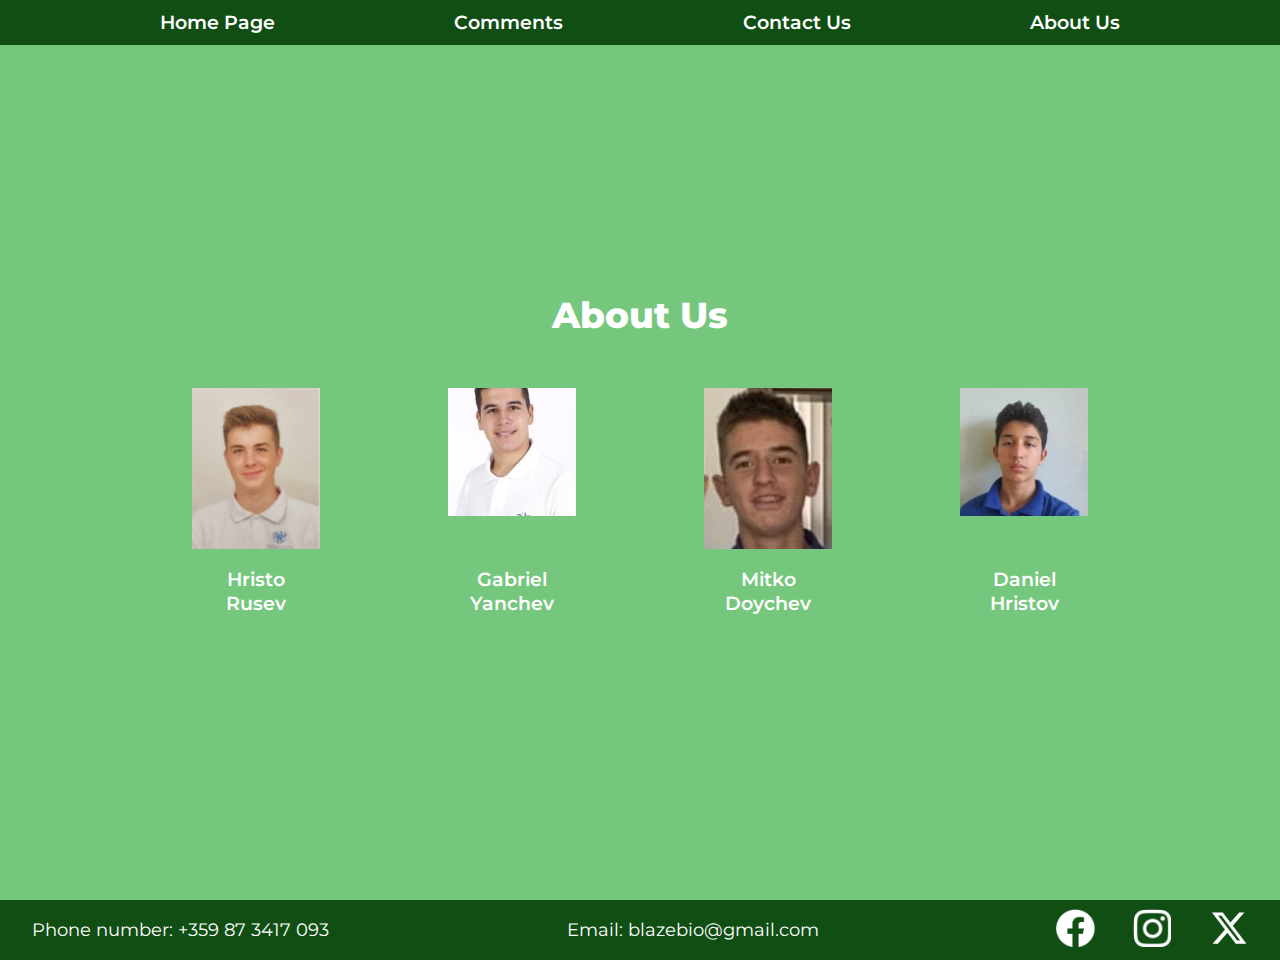
==== html/about-us.html @ f089261d "Add About Us page and create footer and nav-bar" ====
<!DOCTYPE html>
<html>
    <head>
        <title>About Us</title>
        <link rel="stylesheet" href="../styles/style.css"> <!--Link CSS File-->
    </head>
    <body>
        <div id="content">
            <!--HEADER--> 
            <div class="header">
                <div class="nav">
                    <a href="../index.html">Home Page</a> <!-- Link to Home Page -->
                    <a href="html/comments.html">Comments</a> <!-- Link to Comments page -->
                    <a href="html/contact-us.html">Contact Us</a> <!-- Link to Contact Us page -->
                    <a href="html/about-us.html">About Us</a> <!-- Link to About Us page -->
                </div>
            </div>
            <!-- About Us -->
        <div class="about-us_content">
            <div class="about-us-text">
                <h1>About Us</h1> <!-- Heading for About Us section -->
            </div>

            <div class="programmers">
                <!-- SCRUM-TRAINER -->
                <div class="programmer_card">
                    <div class="programmer_role">
                        <h2>Scrum<br>Trainer</h2> <!-- Role of the creator -->
                    </div>
                    <img class="programmer_image" src="../images/hristo.png" alt="Hristo Rusev"> <!-- Image of the creator -->
                    <h2 class="programmer_name">Hristo<br>Rusev</h2> <!-- Name of the creator -->
                </div>

                <!-- FRONT-END DEVELOPER 2 -->
                <div class="programmer_card">
                    <div class="programmer_role">
                        <h2>Front-end<br>Developer</h2> <!-- Role of the creator -->
                    </div>
                    <img class="programmer_image" src="../images/gabriel.jpg" alt="Gabriel Yanchev"> <!-- Image of the creator -->
                    <h2 class="programmer_name">Gabriel<br>Yanchev</h2> <!-- Name of the creator -->
                </div>

                <!-- FRONT-END DEVELOPER 3 -->
                <div class="programmer_card">
                    <div class="programmer_role">
                        <h2>Front-end<br>Developer</h2> <!-- Role of the creator -->
                    </div>
                    <img class="programmer_image" src="../images/mitko.png" alt="Mitko Doychev"> <!-- Image of the creator -->
                    <h2 class="programmer_name">Mitko<br>Doychev</h2> 
                </div>

                <!-- FRONT-END DEVELOPER 4 -->
                <div class="programmer_card">
                    <div class="programmer_role">
                        <h2>Designer</h2> <!-- Role of the creator -->
                    </div>
                    <img class="programmer_image" src="../images/daniel.jpg" alt="Daniel Hristov"> <!-- Image of the creator -->
                    <h2 class="programmer_name">Daniel<br>Hristov</h2> 
                </div>
            </div>
        </div>

        <!--FOOTER-->
        <div class="footer">
            <footer>
                    <div class="footer_content">
                        <h2 class="footer_text">Phone number: +359 87 3417 093</h2> <!-- Phone number text -->
                        <h2 class="footer_text">Email: blazebio@gmail.com</h2> <!-- Email address text -->
        
                        <div class="footer_images">
                          <a href="https://www.facebook.com/codingburgas" target="_blank"><img src="../images/icons/facebook.png" alt="Facebook Logo" class="footer_img"></a> <!-- Link to Facebook -->
                          <a href="https://www.instagram.com/codingburgas" target="_blank"><img src="../images/icons/instagram.png" alt="Instagram Logo" class="footer_img"></a> <!-- Link to Instagram -->
                          <a href="https://twitter.com/codingburgas" target="_blank"><img src="../images/icons/X_logo_2023_(white).png" alt="Twitter(X) Logo" class="footer_img"></a> <!-- Link to Twitter -->
                        </div>
                    </div>
                </div>
            </footer>
        </div>
    </body>
</html>
---- styles/style.css ----
@import url('https://fonts.googleapis.com/css2?family=Montserrat:wght@200&display=swap'); /*Font for the website*/

html {
    overflow-x: hidden; 
    height: 100%; 
    scrollbar-width: auto; 
}

/*BODY*/
body 
{
    height: 100%; 
    background-color: #76C77E; 
    margin: 0; 
    padding: 0; 
}

/*TITLE*/
h1 
{
    font-family: 'Montserrat', sans-serif; 
    font-weight: 800;
    font-size: 2.8vw;
}

/*TEXT*/
h2 
{
    font-family: 'Montserrat', sans-serif; 
    font-weight: 600;
    font-size: 1.5vw;
}



/*!HEADER!*/
.header 
{
    max-width: 100vw;
    z-index: 1000; 
    height: 3.5vw; 
    position: fixed; 
    width: 100vw; 
    background-color: #114E14; 
    display: flex; 
    justify-content: center; 
    align-items: center; 
}

.nav 
{
    display: flex; 
    justify-content: space-between; 
    width: 75vw; 
    margin: 0 auto; 
}

.nav a 
{
    font-family: 'Montserrat', sans-serif; 
    font-size: 1.5vw; 
    font-weight: 600;
    color: white; 
    text-decoration: none; 
    letter-spacing: normal; 
    transition: .2s; 
}

.nav a:hover 
{
    transform: translateY(2%); 
    color: #ccc; 
}

/* ABOUT US */
.about-us_content 
{ 
    height: 100vh; 
    width: 100vw; 
    display: flex; 
    flex-direction: column; 
    gap: 3vh; 
    justify-content: center; 
    align-items: center; 
}

.about-us-text
{
    color: #fff; 
}

.programmers{
    width: 70vw; 
    display: flex;
    justify-content: space-between; 
    align-items: center; 
}

.programmer_card 
{
    width: 10vw; 
    height: 27vh; 
    display: flex; 
    flex-direction: column; 
    justify-content: space-between; 
    text-align: center; 
}

.programmer_image 
{
    width: 10vw;
    min-width: 10vw; 
    min-height: 10vw; 
    object-fit: cover; 
}

.programmer_name {
    margin-top: 2vh; 
    width: 10vw;
    color: #fff; 
    font-size: 1.5vw; 
    font-weight: 600; 
}

.programmer_role 
{
    opacity: 0; 
    position: absolute; 
    height: 10vw; 
    width: 10vw; 
    display: flex; 
    align-items: center; 
    justify-content: center; 
    text-align: center; 
    transition: .2s; 
}

.programmer_role:hover 
{
    opacity: 1; 
    background-color: rgba(255, 255, 255, 0.75); 
}

/* FOOTER */
.footer {
    width: 100%;
    height: 4.65vw;
    background-color: #114E14; 
    display: flex;
    align-items: center; 
    justify-content: center; 
}


.footer_content {
    width: 95vw; 
    display: flex; 
    margin: auto; 
    justify-content: space-between; 
}

.footer_text {
    font-size: 1.425vw; 
    color: white;
    font-weight: 400; 
    display: flex;
    margin: auto 0; 
}

.footer_images {
    width: 15vw; 
    justify-content: space-between; 
    display: flex;
}

.footer_img {
    height: 3vw; 
    width: auto; 
    margin: auto 0; 
    cursor: pointer;
}
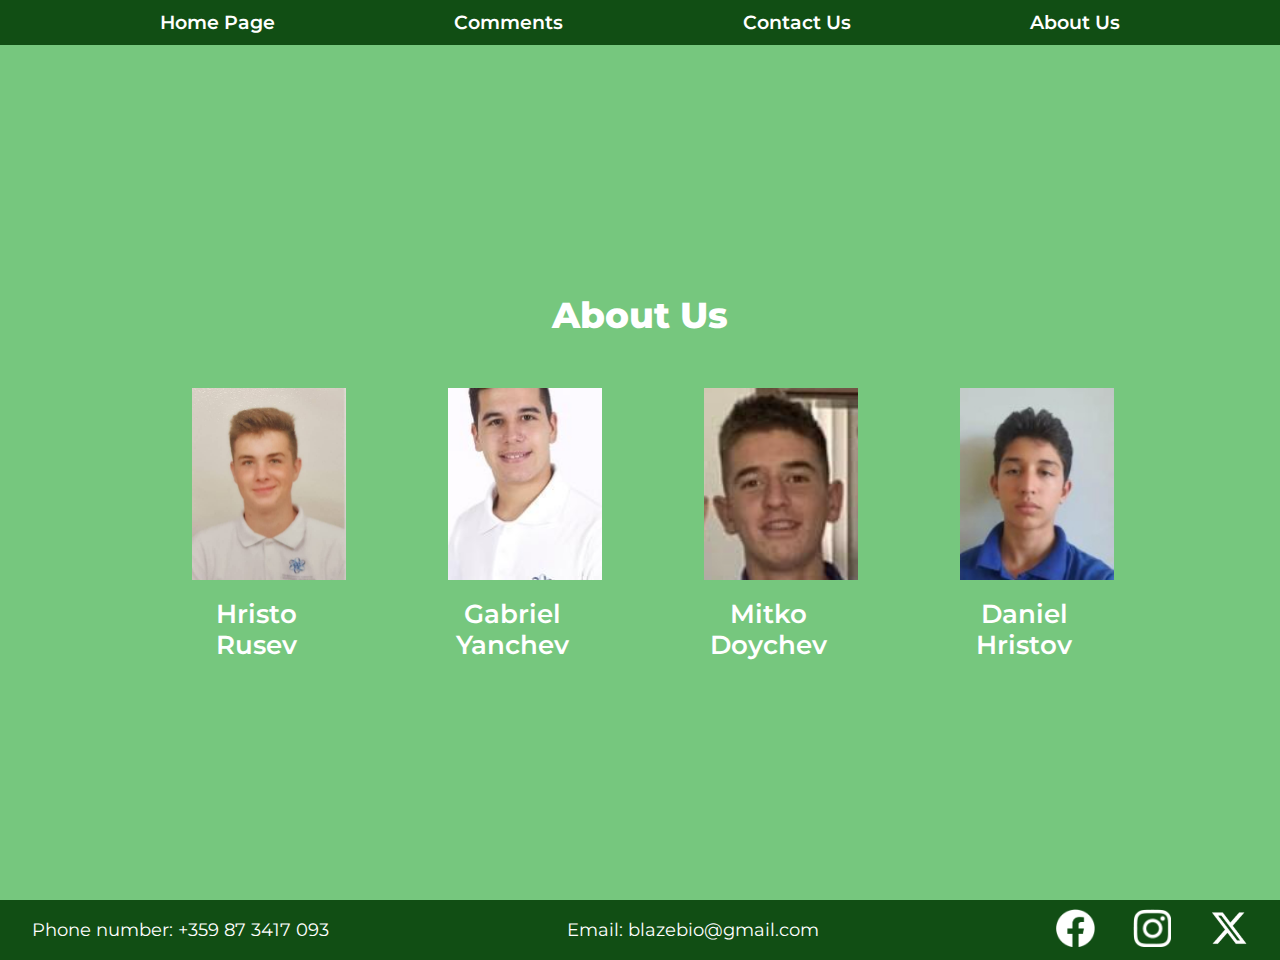
==== commit a17158e6: "Fix About Us page" ====
--- a/html/about-us.html
+++ b/html/about-us.html
@@ -2,7 +2,9 @@
 <html>
     <head>
         <title>About Us</title>
-        <link rel="stylesheet" href="../styles/style.css"> <!--Link CSS File-->
+        <meta charset="UTF-8">
+        <meta name="viewport" content="width=device-width, initial-scale=1.0">
+        <link rel="stylesheet" href="../styles/style.css"> 
     </head>
     <body>
         <div id="content">
@@ -12,7 +14,7 @@
                     <a href="../index.html">Home Page</a> <!-- Link to Home Page -->
                     <a href="html/comments.html">Comments</a> <!-- Link to Comments page -->
                     <a href="html/contact-us.html">Contact Us</a> <!-- Link to Contact Us page -->
-                    <a href="html/about-us.html">About Us</a> <!-- Link to About Us page -->
+                    <a href="#">About Us</a> <!-- Link to About Us page -->
                 </div>
             </div>
             <!-- About Us -->
--- a/styles/style.css
+++ b/styles/style.css
@@ -108,9 +108,9 @@
 
 .programmer_image 
 {
-    width: 10vw;
+    width: 12vw;
     min-width: 10vw; 
-    min-height: 10vw; 
+    min-height: 15vw; 
     object-fit: cover; 
 }
 
@@ -118,7 +118,7 @@
     margin-top: 2vh; 
     width: 10vw;
     color: #fff; 
-    font-size: 1.5vw; 
+    font-size: 2vw; 
     font-weight: 600; 
 }
 
@@ -126,8 +126,8 @@
 {
     opacity: 0; 
     position: absolute; 
-    height: 10vw; 
-    width: 10vw; 
+    height: 15vw; 
+    width: 12vw; 
     display: flex; 
     align-items: center; 
     justify-content: center; 
@@ -148,7 +148,7 @@
     background-color: #114E14; 
     display: flex;
     align-items: center; 
-    justify-content: center; 
+    justify-content: center;
 }
 
 
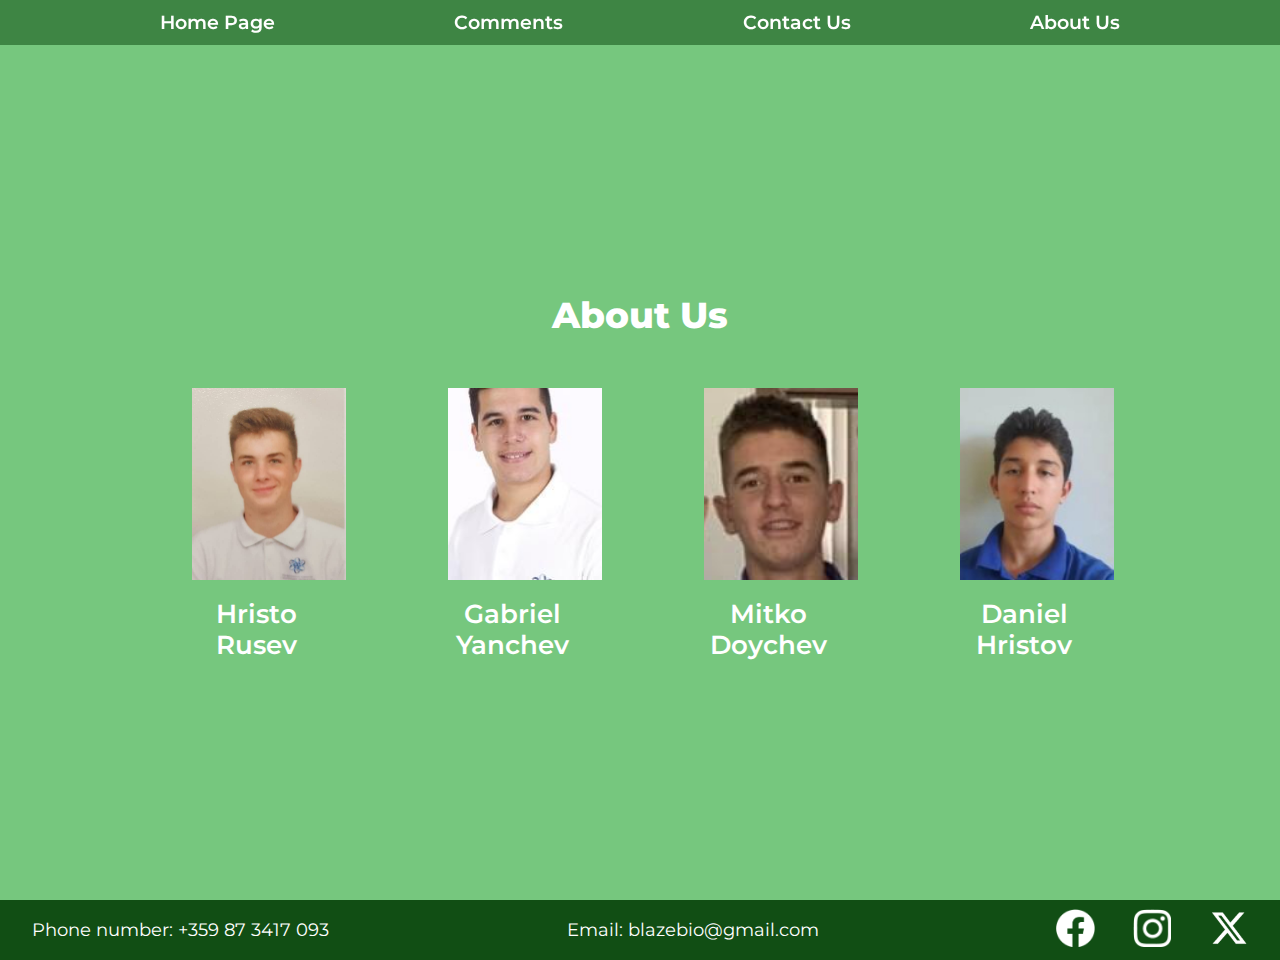
==== commit 904bec04: "add background colour for contact us page" ====
--- a/html/about-us.html
+++ b/html/about-us.html
@@ -12,8 +12,8 @@
             <div class="header">
                 <div class="nav">
                     <a href="../index.html">Home Page</a> <!-- Link to Home Page -->
-                    <a href="html/comments.html">Comments</a> <!-- Link to Comments page -->
-                    <a href="html/contact-us.html">Contact Us</a> <!-- Link to Contact Us page -->
+                    <a href="comments.html">Comments</a> <!-- Link to Comments page -->
+                    <a href="contact-us.html">Contact Us</a> <!-- Link to Contact Us page -->
                     <a href="#">About Us</a> <!-- Link to About Us page -->
                 </div>
             </div>
--- a/styles/style.css
+++ b/styles/style.css
@@ -21,19 +21,19 @@
     font-family: 'Montserrat', sans-serif; 
     font-weight: 800;
     font-size: 2.8vw;
+
 }
 
 /*TEXT*/
-h2 
-{
+h2 {
     font-family: 'Montserrat', sans-serif; 
-    font-weight: 600;
-    font-size: 1.5vw;
-}
-
-
-
-/*!HEADER!*/
+    font-weight: 600; 
+    font-size: 1.5vw; 
+}
+
+
+
+/*HEADER*/
 .header 
 {
     max-width: 100vw;
@@ -41,12 +41,14 @@
     height: 3.5vw; 
     position: fixed; 
     width: 100vw; 
-    background-color: #114E14; 
+    background-color: rgba(17, 78, 20, 0.55);
+
     display: flex; 
     justify-content: center; 
     align-items: center; 
 }
 
+/*NAVIGATION BAR*/
 .nav 
 {
     display: flex; 
@@ -72,7 +74,166 @@
     color: #ccc; 
 }
 
+/*HOME-PAGE*/
+
+.welcome {
+    max-width: 100%; 
+    width: 100vw; 
+    height: 95vh; 
+    display: flex; 
+    align-items: center; 
+    justify-content: center; 
+    z-index: 0;
+}
+
+.heading {
+    font-family: 'Anonymous Pro', sans-serif; 
+    font-weight: bold;
+    width: 200vw; 
+    height: 20vw; 
+    text-align: left; 
+    margin-left: 15vw; 
+    font-size: 4vw; 
+    color: black; 
+    white-space: pre-line; 
+    display: inline-block;
+}
+
+/*Content 1 */
+
+.content1_container {
+    display: flex; 
+    align-items: center; 
+    justify-content: center; 
+    background-color: #114E14; 
+    height: 100vh; 
+}
+
+.content1 {
+    width: 80vw; 
+    display: flex; 
+    flex-direction: row;
+    justify-content: space-between; 
+}
+
+.content1_text {
+    color: #000; 
+    display: flex; 
+    flex-direction: column;
+    justify-content: space-around; 
+    text-align: left; 
+    width: 35vw; 
+}
+
+.content1_container img {
+    border-radius: .5vw; /* Set the border radius of the image to make it slightly rounded */
+    object-fit: cover; /* Scale the image to cover the container while preserving its aspect ratio */
+    width: 40vw; /* Set the width of the image to 40% of the viewport width */
+    height: 25vw; /* Set the height of the image to 25% of the viewport width */
+}
+
+/* CONTENT 2 */
+
+.content2_container {
+    display: flex; /* Display the container as a flex container */
+    align-items: center; /* Center align the items vertically */
+    justify-content: center; /* Center align the items horizontally */
+    background-color: 
+    #76C77E; /* Set the background color to a dark gray */
+    height: 100vh; /* Set the height of the container to 100% of the viewport height */
+}
+
+.content2 {
+    width: 80vw; /* Set the width of the content container to 80% of the viewport width */
+    display: flex; /* Display the content container as a flex container */
+    flex-direction: row-reverse; /* Arrange the child elements in a reversed row */
+    justify-content: space-between; /* Distribute the child elements with equal space between them */
+}
+
+.content2_text {
+    color: #fff; /* Set the text color to white */
+    display: flex; /* Display the text container as a flex container */
+    flex-direction: column; /* Arrange the child elements in a column */
+    justify-content: space-around; /* Distribute the child elements with equal space around them */
+    text-align: left; /* Align the text to the left */
+    width: 35vw; /* Set the width of the text container to 35% of the viewport width */
+}
+
+.content2_container img {
+    border-radius: .5vw; /* Set the border radius of the image to make it slightly rounded */
+    object-fit: cover; /* Scale the image to cover the container while preserving its aspect ratio */
+    width: 40vw; /* Set the width of the image to 40% of the viewport width */
+    height: 25vw; /* Set the height of the image to 25% of the viewport width */
+}
+
+/* CONTENT 3 */
+
+.content3_container {
+    display: flex; /* Display the container as a flex container */
+    align-items: center; /* Center align the items vertically */
+    justify-content: center; /* Center align the items horizontally */
+    background-color: #114E14; /* Set the background color to a light gray */
+    height: 100vh; /* Set the height of the container to 100% of the viewport height */
+}
+
+.content3 {
+    width: 80vw; /* Set the width of the content container to 80% of the viewport width */
+    display: flex; /* Display the content container as a flex container */
+    flex-direction: row; /* Arrange the child elements in a row */
+    justify-content: space-between; /* Distribute the child elements with equal space between them */
+}
+
+.content3_text {
+    color: #000; /* Set the text color to black */
+    display: flex; /* Display the text container as a flex container */
+    flex-direction: column; /* Arrange the child elements in a column */
+    justify-content: space-around; /* Distribute the child elements with equal space around them */
+    text-align: left; /* Align the text to the left */
+    width: 35.8vw; /* Set the width of the text container to 35% of the viewport width */
+}
+
+.content3_container img {
+    border-radius: .5vw; /* Set the border radius of the image to make it slightly rounded */
+    object-fit: cover; /* Scale the image to cover the container while preserving its aspect ratio */
+    width: 40vw; /* Set the width of the image to 40% of the viewport width */
+    height: 25vw; 
+}
+
+/*Content 4*/
+
+.content4_container {
+    display: flex; /* Display the container as a flex container */
+    align-items: center; /* Center align the items vertically */
+    justify-content: center; /* Center align the items horizontally */
+    background-color: #76C77E; /* Set the background color to a dark gray */
+    height: 100vh; /* Set the height of the container to 100% of the viewport height */
+}
+
+.content4 {
+    width: 80vw; /* Set the width of the content container to 80% of the viewport width */
+    display: flex; /* Display the content container as a flex container */
+    flex-direction: row-reverse; /* Arrange the child elements in a reversed row */
+    justify-content: space-between; /* Distribute the child elements with equal space between them */
+}
+
+.content4_text {
+    color: #fff; 
+    display: flex; 
+    flex-direction: column; 
+    justify-content: space-around; 
+    text-align: left; 
+    width: 35vw; 
+}
+
+.content4_container img {
+    border-radius: .5vw; 
+    object-fit: cover; 
+    width: 40vw; 
+    height: 25vw; 
+}
+
 /* ABOUT US */
+
 .about-us_content 
 { 
     height: 100vh; 
@@ -142,6 +303,7 @@
 }
 
 /* FOOTER */
+
 .footer {
     width: 100%;
     height: 4.65vw;
@@ -180,3 +342,111 @@
     cursor: pointer;
 }
 
+/*Comments*/
+
+.comments_section {
+    background-color: #76C77E; /* Background color for the comments container */
+    height: 100vh; /* Set the height of the comments container to full viewport height */
+    display: flex; /* Display the container as a flex container */
+    align-items: center; /* Center align items vertically */
+    justify-content: center; /* Center align items horizontally */
+}
+
+.comments_section form {
+    align-items: center; /* Center align form items vertically */
+    width: 40vw; /* Set the width of the form to 40% of the viewport width */
+    height: 30vw; /* Set the height of the form to 30% of the viewport width */
+    display: flex; /* Display the container as a flex container */
+    flex-direction: column; /* Stack form elements vertically */
+    justify-content: space-around; /* Distribute space evenly between form elements */
+}
+
+.comments_section h1 {
+    color: white; /* Set the color of the heading to white */
+    font-size: 2.3vw; /* Set the font size of the heading relative to the viewport width */
+    text-align: center; /* Center align the heading text */
+}
+
+.input_section input, textarea {
+    border-radius: .1vw; /* Set the border radius of input fields and textareas */
+    outline: none; /* Remove outline on focus */
+    font-size: 1vw; /* Set the font size of input fields and textareas relative to the viewport width */
+    font-weight: 600; /* Set the font weight to 600 (semi-bold) */
+    font-family: 'Montserrat', sans-serif; /* Use the 'Montserrat' font family */
+    border: .25vw solid #181818; /* Set the border style and color for input fields and textareas */
+    padding: .5vw; /* Add padding to input fields and textareas */
+    box-sizing: border-box; /* Include padding and border in the element's total width and height */
+    background-color: #326236; /* Set the background color for input fields and textareas */
+    color: white; /* Set the text color for input fields and textareas */
+}
+
+.input_section input:focus, textarea:focus {
+    outline: .15vw solid #00000063; /* Set the outline style and color on focus for input fields and textareas */
+}
+
+.input_section input {
+    width: 40vw; /* Set the width of input fields to 40% of the viewport width */
+    height: 3vw; /* Set the height of input fields relative to the viewport width */
+}
+
+.input_section textarea {
+    resize: none; /* Disable resizing of the textarea */
+    width: 40vw; /* Set the width of the textarea to 40% of the viewport width */
+    height: 12vw; /* Set the height of the textarea relative to the viewport width */
+}
+
+.comments_section button {
+    border-radius: .2vw; /* Set the border radius of the button */
+    color: #fff; /* Set the text color of the button to white */
+    font-size: 1.3vw; /* Set the font size of the button relative to the viewport width */
+    width: 7vw; /* Set the width of the button relative to the viewport width */
+    height: 3vw; /* Set the height of the button relative to the viewport width */
+    border: none; /* Remove the border of the button */
+    background-color: #0C0B0B; /* Set the background color of the button */
+    transition: .2s; /* Add transition effect with a duration of 0.2 seconds */
+}
+
+.comments_section button:hover {
+    background-color: #161616; /* Change the background color of the button on hover */
+    cursor: pointer; /* Change the cursor to a pointer on hover */
+}
+
+.about_section{
+    background-color:#326236;
+    display: flex; /* Display the container as a flex container */
+    align-items: center; /* Center align the items vertically */
+    justify-content: center; /* Center align the items horizontally */
+    height: 90vh;
+    width: 95vh;
+    margin-left: 3vw;
+
+}
+
+.about_section
+{
+    background-color:#326236;
+    display: flex; /* Display the container as a flex container */
+    align-items: center; /* Center align the items vertically */
+    justify-content: center; /* Center align the items horizontally */
+    height: 90vh;
+    width: 80vh;
+    margin-left: 3vw;
+    text-decoration: bold;
+    
+}
+
+.section_text{
+    margin-bottom;
+
+    margin-left: 30vw;
+
+}
+
+.comments_section img{
+    border-radius: .5vw; /* Set the border radius of the image to make it slightly rounded */
+    width: 40vw; /* Set the width of the image to 40% of the viewport width */
+    height: 25vw;
+
+}
+
+
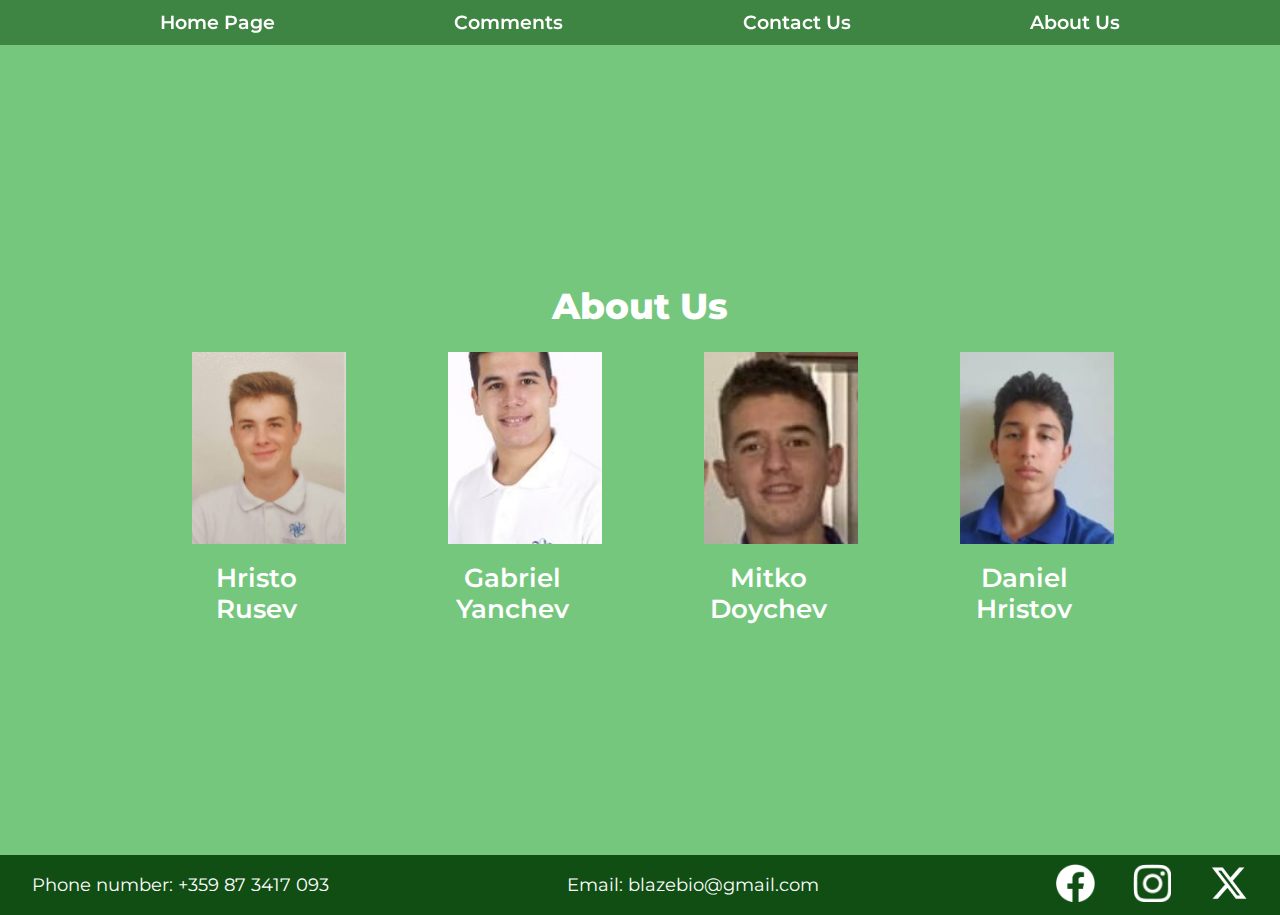
==== commit afff414d: "Last commit." ====
--- a/html/about-us.html
+++ b/html/about-us.html
@@ -27,37 +27,37 @@
                 <!-- SCRUM-TRAINER -->
                 <div class="programmer_card">
                     <div class="programmer_role">
-                        <h2>Scrum<br>Trainer</h2> <!-- Role of the creator -->
+                        <h2>Scrum<br>Trainer</h2> <!-- Role of the prgrammer -->
                     </div>
-                    <img class="programmer_image" src="../images/hristo.png" alt="Hristo Rusev"> <!-- Image of the creator -->
-                    <h2 class="programmer_name">Hristo<br>Rusev</h2> <!-- Name of the creator -->
+                    <img class="programmer_image" src="../images/hristo.png" alt="Hristo Rusev"> <!-- Image of the prgrammer -->
+                    <h2 class="programmer_name">Hristo<br>Rusev</h2> <!-- Name of the prgrammer -->
+                </div>
+
+                <!-- FRONT-END DEVELOPER 1 -->
+                <div class="programmer_card">
+                    <div class="programmer_role">
+                        <h2>Front-end<br>Developer</h2> <!-- Role of the prgrammer -->
+                    </div>
+                    <img class="programmer_image" src="../images/gabriel.jpg" alt="Gabriel Yanchev"> <!-- Image of the prgrammer -->
+                    <h2 class="programmer_name">Gabriel<br>Yanchev</h2> <!-- Name of the prgrammer -->
                 </div>
 
                 <!-- FRONT-END DEVELOPER 2 -->
                 <div class="programmer_card">
                     <div class="programmer_role">
-                        <h2>Front-end<br>Developer</h2> <!-- Role of the creator -->
+                        <h2>Front-end<br>Developer</h2> <!-- Role of the prgrammer -->
                     </div>
-                    <img class="programmer_image" src="../images/gabriel.jpg" alt="Gabriel Yanchev"> <!-- Image of the creator -->
-                    <h2 class="programmer_name">Gabriel<br>Yanchev</h2> <!-- Name of the creator -->
+                    <img class="programmer_image" src="../images/mitko.png" alt="Mitko Doychev"> <!-- Image of the prgrammer -->
+                    <h2 class="programmer_name">Mitko<br>Doychev</h2> <!-- Name of the prgrammer -->
                 </div>
 
-                <!-- FRONT-END DEVELOPER 3 -->
+                <!-- DESIGNER -->
                 <div class="programmer_card">
                     <div class="programmer_role">
-                        <h2>Front-end<br>Developer</h2> <!-- Role of the creator -->
+                        <h2>Designer</h2> <!-- Role of the prgrammer -->
                     </div>
-                    <img class="programmer_image" src="../images/mitko.png" alt="Mitko Doychev"> <!-- Image of the creator -->
-                    <h2 class="programmer_name">Mitko<br>Doychev</h2> 
-                </div>
-
-                <!-- FRONT-END DEVELOPER 4 -->
-                <div class="programmer_card">
-                    <div class="programmer_role">
-                        <h2>Designer</h2> <!-- Role of the creator -->
-                    </div>
-                    <img class="programmer_image" src="../images/daniel.jpg" alt="Daniel Hristov"> <!-- Image of the creator -->
-                    <h2 class="programmer_name">Daniel<br>Hristov</h2> 
+                    <img class="programmer_image" src="../images/daniel.jpg" alt="Daniel Hristov"> <!-- Image of the prgrammer -->
+                    <h2 class="programmer_name">Daniel<br>Hristov</h2> <!-- Name of the prgrammer -->
                 </div>
             </div>
         </div>
--- a/styles/style.css
+++ b/styles/style.css
@@ -1,9 +1,10 @@
 @import url('https://fonts.googleapis.com/css2?family=Montserrat:wght@200&display=swap'); /*Font for the website*/
 
 html {
-    overflow-x: hidden; 
     height: 100%; 
-    scrollbar-width: auto; 
+    overflow-x: hidden;
+    scrollbar-width: auto;
+
 }
 
 /*BODY*/
@@ -54,7 +55,8 @@
     display: flex; 
     justify-content: space-between; 
     width: 75vw; 
-    margin: 0 auto; 
+    margin: 0 auto;
+    padding-top: 0%;
 }
 
 .nav a 
@@ -68,15 +70,60 @@
     transition: .2s; 
 }
 
+/*NAVIGATION BAR ANIMATIONS*/
 .nav a:hover 
 {
     transform: translateY(2%); 
     color: #ccc; 
 }
 
+/* FOOTER */
+
+.footer {
+    width: 100%;
+    height: 4.65vw;
+    background-color: #114E14; 
+    display: flex;
+    align-items: center; 
+    justify-content: center;
+}
+
+
+.footer_content {
+    width: 95vw; 
+    display: flex; 
+    margin: auto; 
+    justify-content: space-between;
+    position: absolute bottom 0; 
+}
+
+/*FOOTER TEXT*/
+.footer_text {
+    font-size: 1.425vw; 
+    color: white;
+    font-weight: 400; 
+    display: flex;
+    margin: auto 0; 
+}
+
+/*FOOTER IMAGES*/
+.footer_images {
+    width: 15vw; 
+    justify-content: space-between; 
+    display: flex;
+}
+
+.footer_img {
+    height: 3vw; 
+    width: auto; 
+    margin: auto 0; 
+    cursor: pointer;
+}
+
 /*HOME-PAGE*/
 
 .welcome {
+    
     max-width: 100%; 
     width: 100vw; 
     height: 95vh; 
@@ -124,99 +171,32 @@
     text-align: left; 
     width: 35vw; 
 }
-
+/*Content 1 image*/
 .content1_container img {
-    border-radius: .5vw; /* Set the border radius of the image to make it slightly rounded */
-    object-fit: cover; /* Scale the image to cover the container while preserving its aspect ratio */
-    width: 40vw; /* Set the width of the image to 40% of the viewport width */
-    height: 25vw; /* Set the height of the image to 25% of the viewport width */
+    border-radius: .5vw; 
+    object-fit: cover; 
+    width: 40vw; 
+    height: 25vw; 
 }
 
 /* CONTENT 2 */
 
 .content2_container {
-    display: flex; /* Display the container as a flex container */
-    align-items: center; /* Center align the items vertically */
-    justify-content: center; /* Center align the items horizontally */
-    background-color: 
-    #76C77E; /* Set the background color to a dark gray */
-    height: 100vh; /* Set the height of the container to 100% of the viewport height */
+    display: flex;
+    align-items: center;
+    justify-content: center;
+    background-color: #76C77E; 
+    height: 100vh; 
 }
 
 .content2 {
-    width: 80vw; /* Set the width of the content container to 80% of the viewport width */
-    display: flex; /* Display the content container as a flex container */
-    flex-direction: row-reverse; /* Arrange the child elements in a reversed row */
-    justify-content: space-between; /* Distribute the child elements with equal space between them */
+    width: 80vw; 
+    display: flex;
+    flex-direction: row-reverse;
+    justify-content: space-between;
 }
 
 .content2_text {
-    color: #fff; /* Set the text color to white */
-    display: flex; /* Display the text container as a flex container */
-    flex-direction: column; /* Arrange the child elements in a column */
-    justify-content: space-around; /* Distribute the child elements with equal space around them */
-    text-align: left; /* Align the text to the left */
-    width: 35vw; /* Set the width of the text container to 35% of the viewport width */
-}
-
-.content2_container img {
-    border-radius: .5vw; /* Set the border radius of the image to make it slightly rounded */
-    object-fit: cover; /* Scale the image to cover the container while preserving its aspect ratio */
-    width: 40vw; /* Set the width of the image to 40% of the viewport width */
-    height: 25vw; /* Set the height of the image to 25% of the viewport width */
-}
-
-/* CONTENT 3 */
-
-.content3_container {
-    display: flex; /* Display the container as a flex container */
-    align-items: center; /* Center align the items vertically */
-    justify-content: center; /* Center align the items horizontally */
-    background-color: #114E14; /* Set the background color to a light gray */
-    height: 100vh; /* Set the height of the container to 100% of the viewport height */
-}
-
-.content3 {
-    width: 80vw; /* Set the width of the content container to 80% of the viewport width */
-    display: flex; /* Display the content container as a flex container */
-    flex-direction: row; /* Arrange the child elements in a row */
-    justify-content: space-between; /* Distribute the child elements with equal space between them */
-}
-
-.content3_text {
-    color: #000; /* Set the text color to black */
-    display: flex; /* Display the text container as a flex container */
-    flex-direction: column; /* Arrange the child elements in a column */
-    justify-content: space-around; /* Distribute the child elements with equal space around them */
-    text-align: left; /* Align the text to the left */
-    width: 35.8vw; /* Set the width of the text container to 35% of the viewport width */
-}
-
-.content3_container img {
-    border-radius: .5vw; /* Set the border radius of the image to make it slightly rounded */
-    object-fit: cover; /* Scale the image to cover the container while preserving its aspect ratio */
-    width: 40vw; /* Set the width of the image to 40% of the viewport width */
-    height: 25vw; 
-}
-
-/*Content 4*/
-
-.content4_container {
-    display: flex; /* Display the container as a flex container */
-    align-items: center; /* Center align the items vertically */
-    justify-content: center; /* Center align the items horizontally */
-    background-color: #76C77E; /* Set the background color to a dark gray */
-    height: 100vh; /* Set the height of the container to 100% of the viewport height */
-}
-
-.content4 {
-    width: 80vw; /* Set the width of the content container to 80% of the viewport width */
-    display: flex; /* Display the content container as a flex container */
-    flex-direction: row-reverse; /* Arrange the child elements in a reversed row */
-    justify-content: space-between; /* Distribute the child elements with equal space between them */
-}
-
-.content4_text {
     color: #fff; 
     display: flex; 
     flex-direction: column; 
@@ -224,7 +204,73 @@
     text-align: left; 
     width: 35vw; 
 }
-
+/*Content 2 image*/
+.content2_container img {
+    border-radius: .5vw; 
+    object-fit: cover; 
+    width: 40vw; 
+    height: 25vw; 
+}
+
+/* CONTENT 3 */
+
+.content3_container {
+    display: flex; 
+    align-items: center; 
+    justify-content: center; 
+    background-color: #114E14; 
+    height: 100vh; 
+}
+
+.content3 {
+    width: 80vw; 
+    display: flex; 
+    flex-direction: row; 
+    justify-content: space-between; 
+}
+
+.content3_text {
+    color: #000; 
+    display: flex; 
+    flex-direction: column; 
+    justify-content: space-around; 
+    text-align: left; 
+    width: 35.8vw;
+}
+/*Content 3 image*/
+.content3_container img {
+    border-radius: .5vw; 
+    object-fit: cover;
+    width: 40vw;
+    height: 25vw; 
+}
+
+/*Content 4*/
+
+.content4_container {
+    display: flex;
+    align-items: center; 
+    justify-content: center;
+    background-color: #76C77E; 
+    height: 100vh; 
+}
+
+.content4 {
+    width: 80vw; 
+    display: flex; 
+    flex-direction: row-reverse; 
+    justify-content: space-between; 
+}
+
+.content4_text {
+    color: #fff; 
+    display: flex; 
+    flex-direction: column; 
+    justify-content: space-around; 
+    text-align: left; 
+    width: 35vw; 
+}
+/*Content 4 image*/
 .content4_container img {
     border-radius: .5vw; 
     object-fit: cover; 
@@ -236,20 +282,19 @@
 
 .about-us_content 
 { 
-    height: 100vh; 
+    height: 95vh; 
     width: 100vw; 
     display: flex; 
-    flex-direction: column; 
-    gap: 3vh; 
-    justify-content: center; 
-    align-items: center; 
-}
-
+    flex-direction: column;  
+    justify-content: center; 
+    align-items: center;
+}
+/*About us text*/
 .about-us-text
 {
     color: #fff; 
 }
-
+/*For programmers card*/
 .programmers{
     width: 70vw; 
     display: flex;
@@ -265,8 +310,9 @@
     flex-direction: column; 
     justify-content: space-between; 
     text-align: center; 
-}
-
+    
+}
+/*Programmer image*/
 .programmer_image 
 {
     width: 12vw;
@@ -274,7 +320,7 @@
     min-height: 15vw; 
     object-fit: cover; 
 }
-
+/*Programmer name*/
 .programmer_name {
     margin-top: 2vh; 
     width: 10vw;
@@ -282,7 +328,7 @@
     font-size: 2vw; 
     font-weight: 600; 
 }
-
+/*Programmer role*/
 .programmer_role 
 {
     opacity: 0; 
@@ -295,158 +341,142 @@
     text-align: center; 
     transition: .2s; 
 }
-
+/*Programmer role animation*/
 .programmer_role:hover 
 {
     opacity: 1; 
     background-color: rgba(255, 255, 255, 0.75); 
 }
 
-/* FOOTER */
-
-.footer {
-    width: 100%;
-    height: 4.65vw;
-    background-color: #114E14; 
-    display: flex;
+/*Comments*/
+
+.comments_section {
+    background-color: #76C77E; 
+    height: 100vh; 
+    display: flex; 
     align-items: center; 
     justify-content: center;
-}
-
-
-.footer_content {
-    width: 95vw; 
-    display: flex; 
-    margin: auto; 
-    justify-content: space-between; 
-}
-
-.footer_text {
-    font-size: 1.425vw; 
-    color: white;
-    font-weight: 400; 
-    display: flex;
-    margin: auto 0; 
-}
-
-.footer_images {
-    width: 15vw; 
-    justify-content: space-between; 
-    display: flex;
-}
-
-.footer_img {
+
+}
+
+.comments_section form {
+    align-items: center; 
+    width: 40vw; 
+    height: 30vw; 
+    display: flex; 
+    flex-direction: column; 
+    justify-content: space-around; 
+}
+
+.comments_section h1 {
+    color: white; 
+    font-size: 2.3vw; 
+    text-align: center; 
+}
+
+.input_section input, textarea {
+    border-radius: .1vw;
+    outline: none; 
+    font-size: 1vw; 
+    font-weight: 600; 
+    font-family: 'Montserrat', sans-serif; 
+    border: .25vw solid #181818; 
+    padding: .5vw; 
+    box-sizing: border-box; 
+    background-color: #326236; 
+    color: white; 
+}
+
+.input_section input:focus, textarea:focus {
+    outline: .15vw solid #00000063; 
+}
+
+.input_section input {
+    width: 40vw; 
     height: 3vw; 
-    width: auto; 
-    margin: auto 0; 
-    cursor: pointer;
-}
-
-/*Comments*/
-
-.comments_section {
-    background-color: #76C77E; /* Background color for the comments container */
-    height: 100vh; /* Set the height of the comments container to full viewport height */
-    display: flex; /* Display the container as a flex container */
-    align-items: center; /* Center align items vertically */
-    justify-content: center; /* Center align items horizontally */
-}
-
-.comments_section form {
-    align-items: center; /* Center align form items vertically */
-    width: 40vw; /* Set the width of the form to 40% of the viewport width */
-    height: 30vw; /* Set the height of the form to 30% of the viewport width */
-    display: flex; /* Display the container as a flex container */
-    flex-direction: column; /* Stack form elements vertically */
-    justify-content: space-around; /* Distribute space evenly between form elements */
-}
-
-.comments_section h1 {
-    color: white; /* Set the color of the heading to white */
-    font-size: 2.3vw; /* Set the font size of the heading relative to the viewport width */
-    text-align: center; /* Center align the heading text */
-}
-
-.input_section input, textarea {
-    border-radius: .1vw; /* Set the border radius of input fields and textareas */
-    outline: none; /* Remove outline on focus */
-    font-size: 1vw; /* Set the font size of input fields and textareas relative to the viewport width */
-    font-weight: 600; /* Set the font weight to 600 (semi-bold) */
-    font-family: 'Montserrat', sans-serif; /* Use the 'Montserrat' font family */
-    border: .25vw solid #181818; /* Set the border style and color for input fields and textareas */
-    padding: .5vw; /* Add padding to input fields and textareas */
-    box-sizing: border-box; /* Include padding and border in the element's total width and height */
-    background-color: #326236; /* Set the background color for input fields and textareas */
-    color: white; /* Set the text color for input fields and textareas */
-}
-
-.input_section input:focus, textarea:focus {
-    outline: .15vw solid #00000063; /* Set the outline style and color on focus for input fields and textareas */
-}
-
-.input_section input {
-    width: 40vw; /* Set the width of input fields to 40% of the viewport width */
-    height: 3vw; /* Set the height of input fields relative to the viewport width */
 }
 
 .input_section textarea {
-    resize: none; /* Disable resizing of the textarea */
-    width: 40vw; /* Set the width of the textarea to 40% of the viewport width */
-    height: 12vw; /* Set the height of the textarea relative to the viewport width */
+    resize: none; 
+    width: 40vw; 
+    height: 12vw; 
 }
 
 .comments_section button {
-    border-radius: .2vw; /* Set the border radius of the button */
-    color: #fff; /* Set the text color of the button to white */
-    font-size: 1.3vw; /* Set the font size of the button relative to the viewport width */
-    width: 7vw; /* Set the width of the button relative to the viewport width */
-    height: 3vw; /* Set the height of the button relative to the viewport width */
-    border: none; /* Remove the border of the button */
-    background-color: #0C0B0B; /* Set the background color of the button */
-    transition: .2s; /* Add transition effect with a duration of 0.2 seconds */
+    border-radius: .2vw; 
+    color: #fff;
+    font-size: 1.3vw; 
+    width: 7vw; 
+    height: 3vw; 
+    border: none; 
+    background-color: #0C0B0B; 
+    transition: .2s; 
 }
 
 .comments_section button:hover {
-    background-color: #161616; /* Change the background color of the button on hover */
-    cursor: pointer; /* Change the cursor to a pointer on hover */
-}
-
-.about_section{
-    background-color:#326236;
-    display: flex; /* Display the container as a flex container */
-    align-items: center; /* Center align the items vertically */
-    justify-content: center; /* Center align the items horizontally */
-    height: 90vh;
-    width: 95vh;
-    margin-left: 3vw;
-
-}
+    background-color: #161616; 
+    cursor: pointer; 
+}
+
 
 .about_section
 {
-    background-color:#326236;
-    display: flex; /* Display the container as a flex container */
-    align-items: center; /* Center align the items vertically */
-    justify-content: center; /* Center align the items horizontally */
-    height: 90vh;
+    background-color: #326236;
+    display: flex; 
+    align-items: center; 
+    justify-content: center; 
+    margin-top: 10vh;
+    height: 70vh;
     width: 80vh;
     margin-left: 3vw;
     text-decoration: bold;
     
 }
-
-.section_text{
-    margin-bottom;
-
-    margin-left: 30vw;
-
-}
-
+/*COMMENTS PAGE IMAGE*/
 .comments_section img{
-    border-radius: .5vw; /* Set the border radius of the image to make it slightly rounded */
-    width: 40vw; /* Set the width of the image to 40% of the viewport width */
-    height: 25vw;
-
-}
-
-
+    border-radius: 0.5vw;
+    height: 40vh;
+    margin-bottom: 0.5vh;
+
+    align-items: center;
+    justify-content: center;
+}
+
+/*CONTACT-US*/
+
+.contacts{
+    height:100vh;
+    width: 70vw; 
+    display: flex;
+    justify-content: space-between; 
+    align-items: center;
+
+}
+
+.contact
+{
+    width: 10vw; 
+    height: 28vh; 
+    display: flex; 
+    flex-direction: column; 
+    justify-content: space-between; 
+    text-align: center;
+    margin-left:8vw;
+}
+.container{
+    height:110vh;
+    width:30vw;
+    background-color: #fff;
+    padding: 10px;
+}
+
+.container img{
+    height: 25vh;
+}
+
+.contacts_text
+{
+    color: #000;
+    font-size: 3vh;
+}
+
